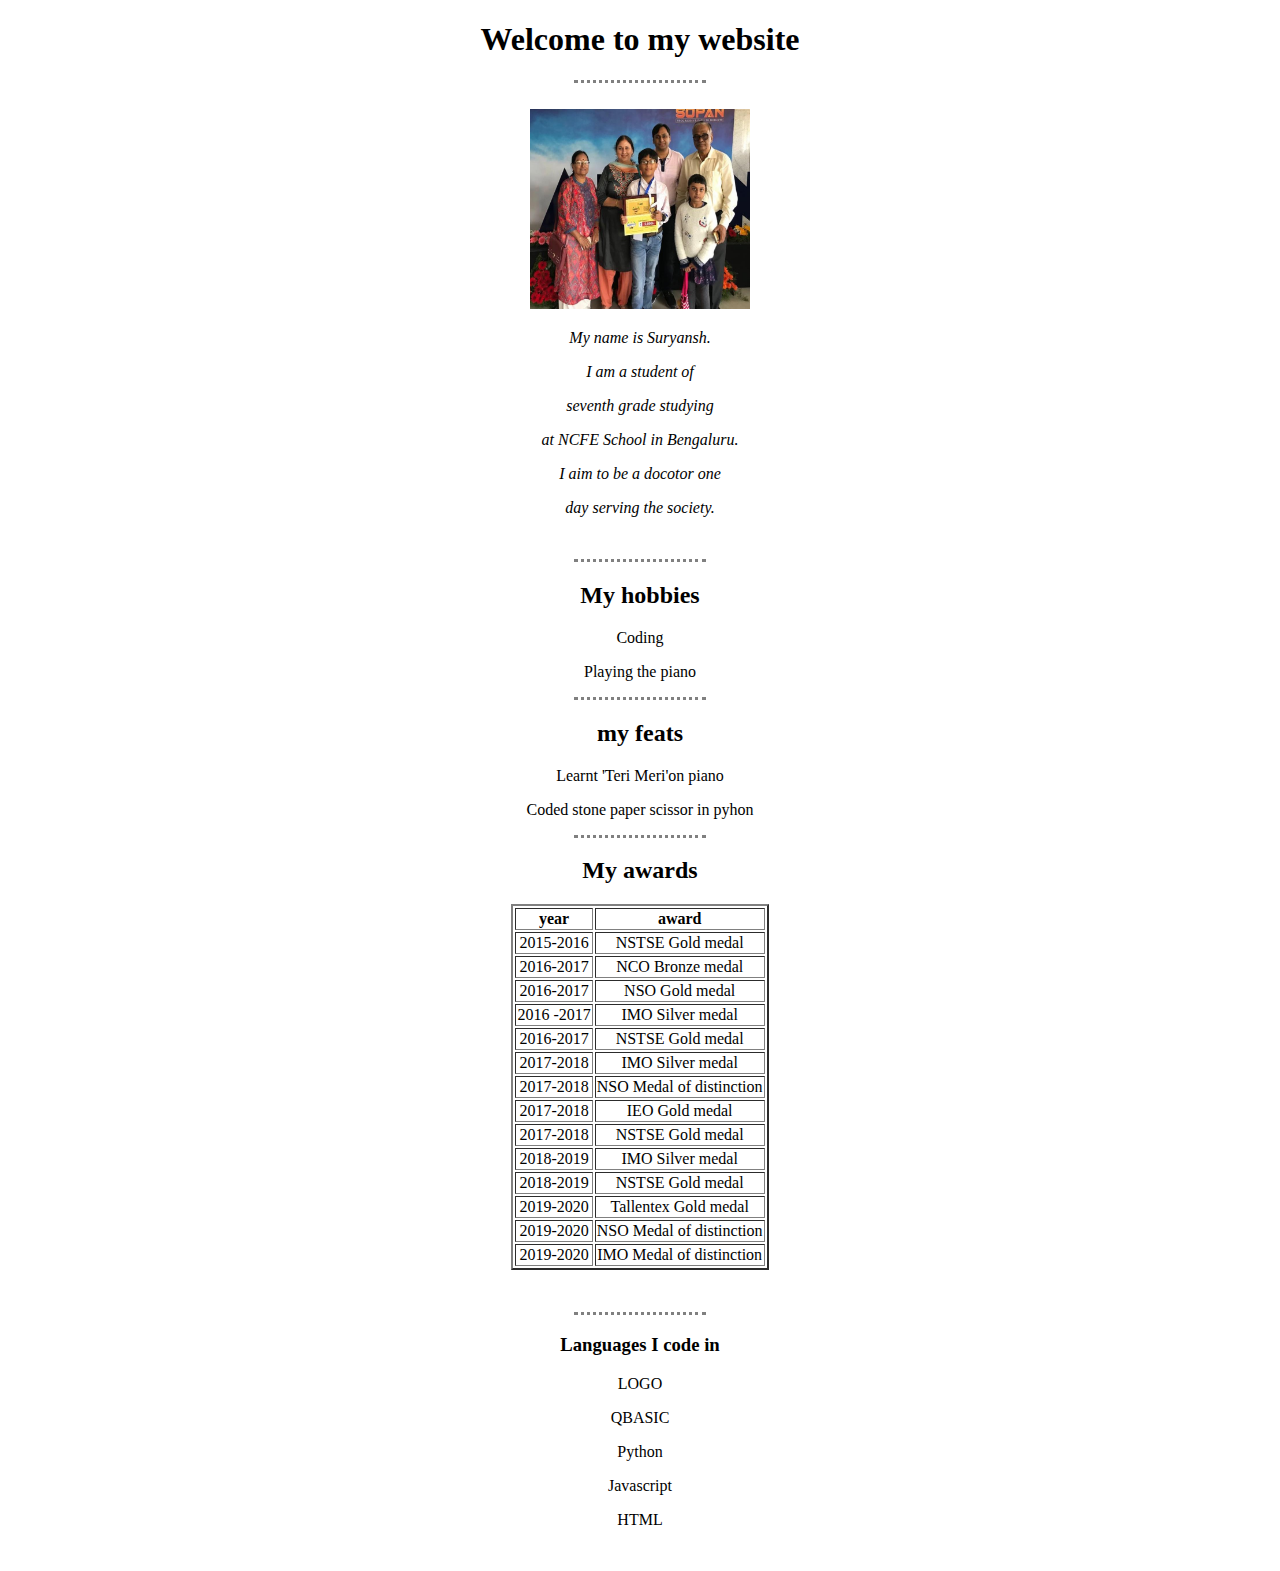
==== index.html @ 7671dc5d "third commit" ====
<!DOCTYPE html>
<html lang="en" dir="ltr">

<head>
  <meta charset="utf-8">
  <title>
    Suryansh
  </title>
  <link rel="icon" href="favicon.ico">
  <style>
    hr{
      border-style: dotted ;
      /* border-top-style:  dotted; */
      border-bottom-style: none;
      width: 10%;
      border-width:  3px;

      height: 0%;
    }
    body {
      background-image:url(https://unsplash.com/photos/3YrppYQPoCI/download) ;
      text-align: center;
    }
    h1 {

      text-align: center;
    }
    h2 {

      text-align: center;
    }

    p {

      text-align: center;
    }
    table {

      text-align: center;
    }
    img {
      text-align: center;

    }

  </style>
</head>

<body>

  <h1> Welcome to my website </h1>





  <hr>

  <br>
  <img src="images/sur_profilepic.jpg" alt="My profile pic" height="200" width="220">



    <i>



      <p>My name is Suryansh.</p>
      <p>I am a student of</p>
      <p>seventh grade studying </p>
      <p>
      at NCFE School in Bengaluru.
    </p>
       <p>
        I aim to be a docotor one
      </p>
       <p>day serving the society.</p>

    </i>


  <br>
  <hr>
  <h2>My hobbies</h2>

      <p>Coding</p>
      <p>Playing the piano</p>
    <hr>
    <h2>my feats</h2>

    <p>Learnt 'Teri Meri'on piano</p>
    <p>Coded stone paper scissor in pyhon</p>
    </ol>
    <hr>
    <h2>My awards</h2>

    <p>
      <table  align="center" border="2">
        <thead>
          <tr>
            <th>year</th>
            <th>award</th>
          </tr>
        </thead>
        <tbody>
          <tr>
            <td>2015-2016</td>
            <td>NSTSE Gold medal</td>
          </tr>
          <tr>
            <td>2016-2017</td>
            <td>NCO Bronze medal</td>
          </tr>
          <tr>
            <td>2016-2017</td>
            <td>NSO Gold medal</td>
          </tr>
          <tr>
            <td>2016 -2017</td>
            <td>IMO Silver medal</td>
          </tr>
          <tr>
            <td>2016-2017</td>
            <td>NSTSE Gold medal</td>
          </tr>
          <tr>

            <td>2017-2018</td>
            <td>IMO Silver medal</td>
          </tr>
          <tr>
            <td>2017-2018</td>
            <td>NSO Medal of distinction</td>
          </tr>
          <tr>

            <td>2017-2018</td>
            <td>IEO Gold medal</td>
          </tr>
          <tr>
            <td>2017-2018</td>
            <td>NSTSE Gold medal</td>
          </tr>
          <tr>
            <td>2018-2019</td>
            <td>IMO Silver medal</td>
          </tr>
          <tr>
            <td>2018-2019</td>
            <td>NSTSE Gold medal</td>
          </tr>
          <tr>
            <td>2019-2020</td>
            <td>Tallentex Gold medal</td>
          </tr>
          <tr>
            <td>2019-2020</td>
            <td>NSO Medal of distinction</td>
          </tr>
          <tr>
            <td>2019-2020</td>
            <td>IMO Medal of distinction</td>
          </tr>
        </tbody>
      </table>
      </p>
      <br>
      <hr>
      <h3>Languages I code in</h3>

        <p>LOGO</p>
        <p>QBASIC</p>
        <p>Python</p>
        <p>Javascript</p>
        <p>HTML</p>









  <br>





</body>

</html>
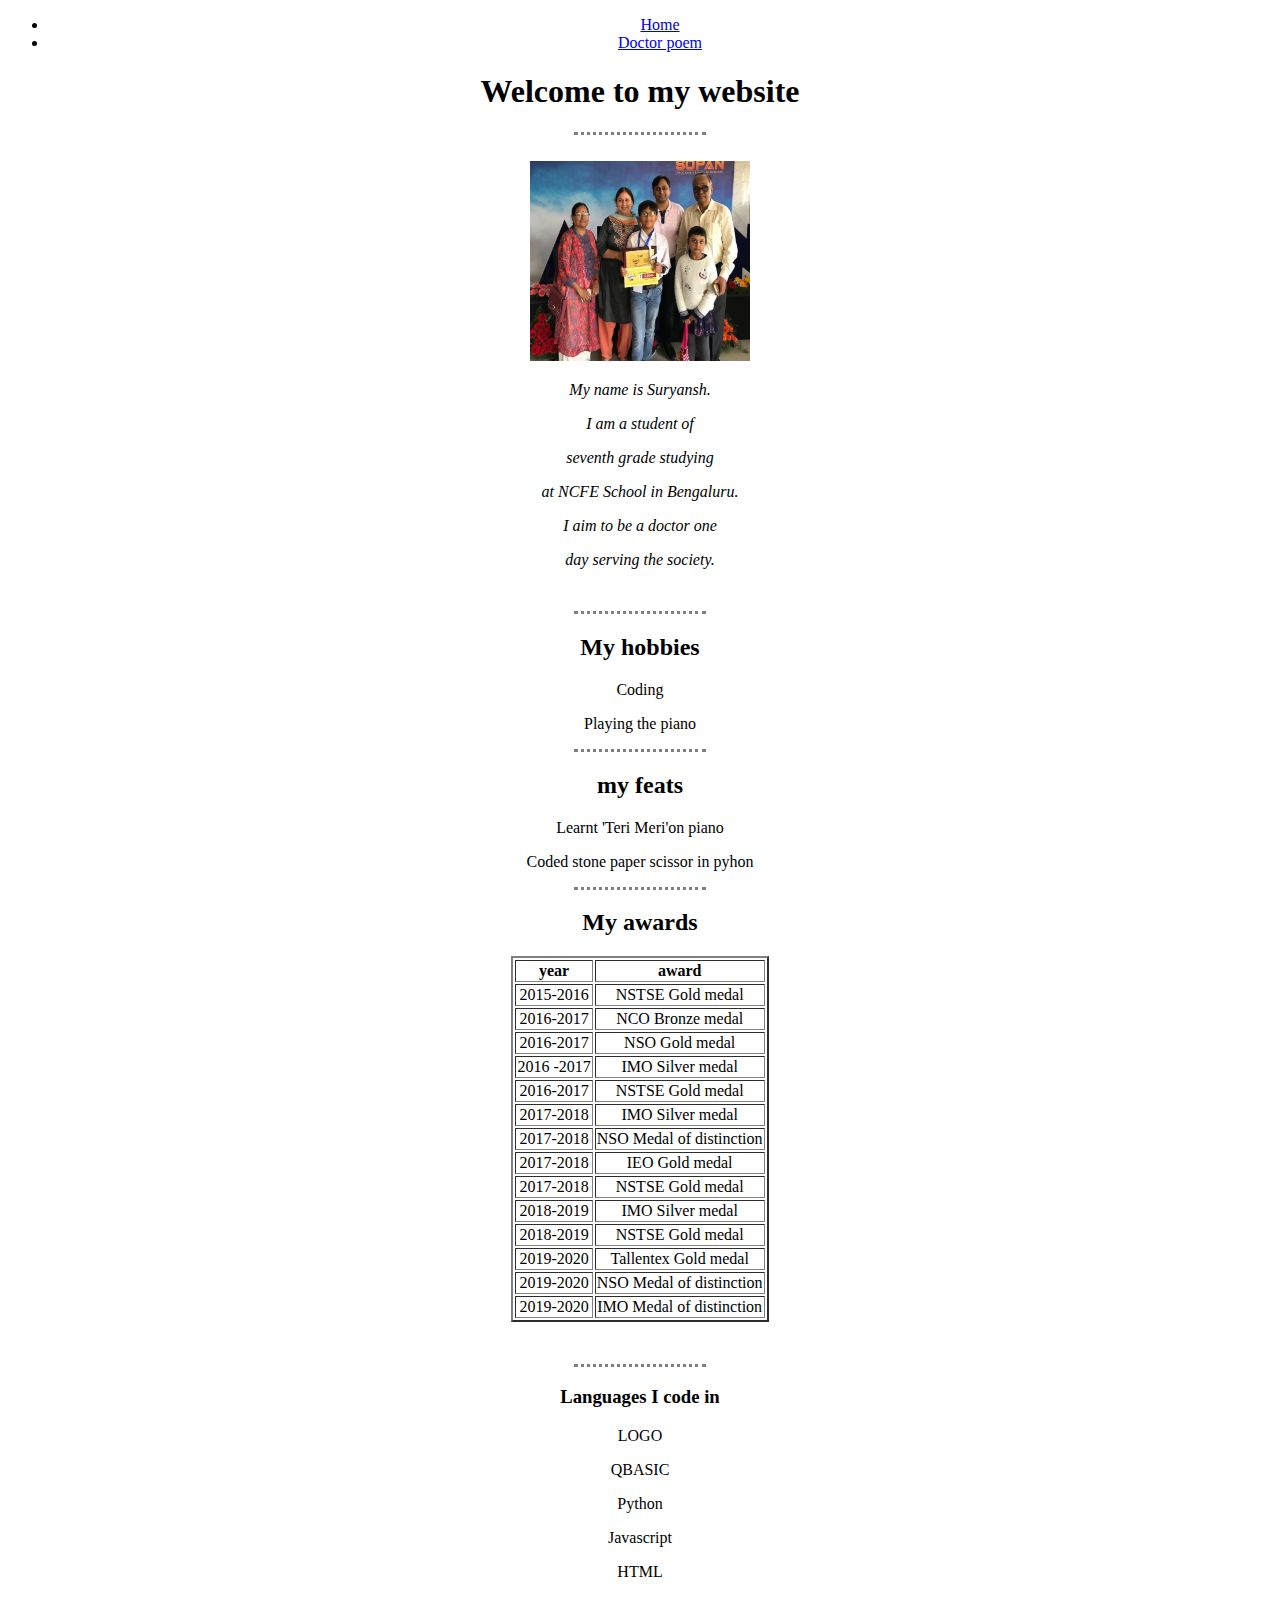
==== commit d531f108: "fourth commit" ====
--- a/index.html
+++ b/index.html
@@ -7,46 +7,16 @@
     Suryansh
   </title>
   <link rel="icon" href="favicon.ico">
-  <style>
-    hr{
-      border-style: dotted ;
-      /* border-top-style:  dotted; */
-      border-bottom-style: none;
-      width: 10%;
-      border-width:  3px;
-
-      height: 0%;
-    }
-    body {
-      background-image:url(https://unsplash.com/photos/3YrppYQPoCI/download) ;
-      text-align: center;
-    }
-    h1 {
-
-      text-align: center;
-    }
-    h2 {
-
-      text-align: center;
-    }
-
-    p {
-
-      text-align: center;
-    }
-    table {
-
-      text-align: center;
-    }
-    img {
-      text-align: center;
-
-    }
-
-  </style>
+  <link rel="stylesheet" href="styles.css">
 </head>
 
 <body>
+  <div class="">
+    <ul>
+    <li><a href="index.html">Home</a></li>
+    <li><a href="doctors.html">Doctor poem</a></li>
+    </ul>
+  </div>
 
   <h1> Welcome to my website </h1>
 
@@ -72,7 +42,7 @@
       at NCFE School in Bengaluru.
     </p>
        <p>
-        I aim to be a docotor one
+        I aim to be a doctor one
       </p>
        <p>day serving the society.</p>
 
--- a/styles.css
+++ b/styles.css
@@ -0,0 +1,34 @@
+hr{
+  border-style: dotted ;
+  /* border-top-style:  dotted; */
+  border-bottom-style: none;
+  width: 10%;
+  border-width:  3px;
+
+  height: 0%;
+}
+body {
+  background-image:url(https://unsplash.com/photos/3YrppYQPoCI/download) ;
+  text-align: center;
+}
+h1 {
+
+  text-align: center;
+}
+h2 {
+
+  text-align: center;
+}
+
+p {
+
+  text-align: center;
+}
+table {
+
+  text-align: center;
+}
+img {
+  text-align: center;
+
+}
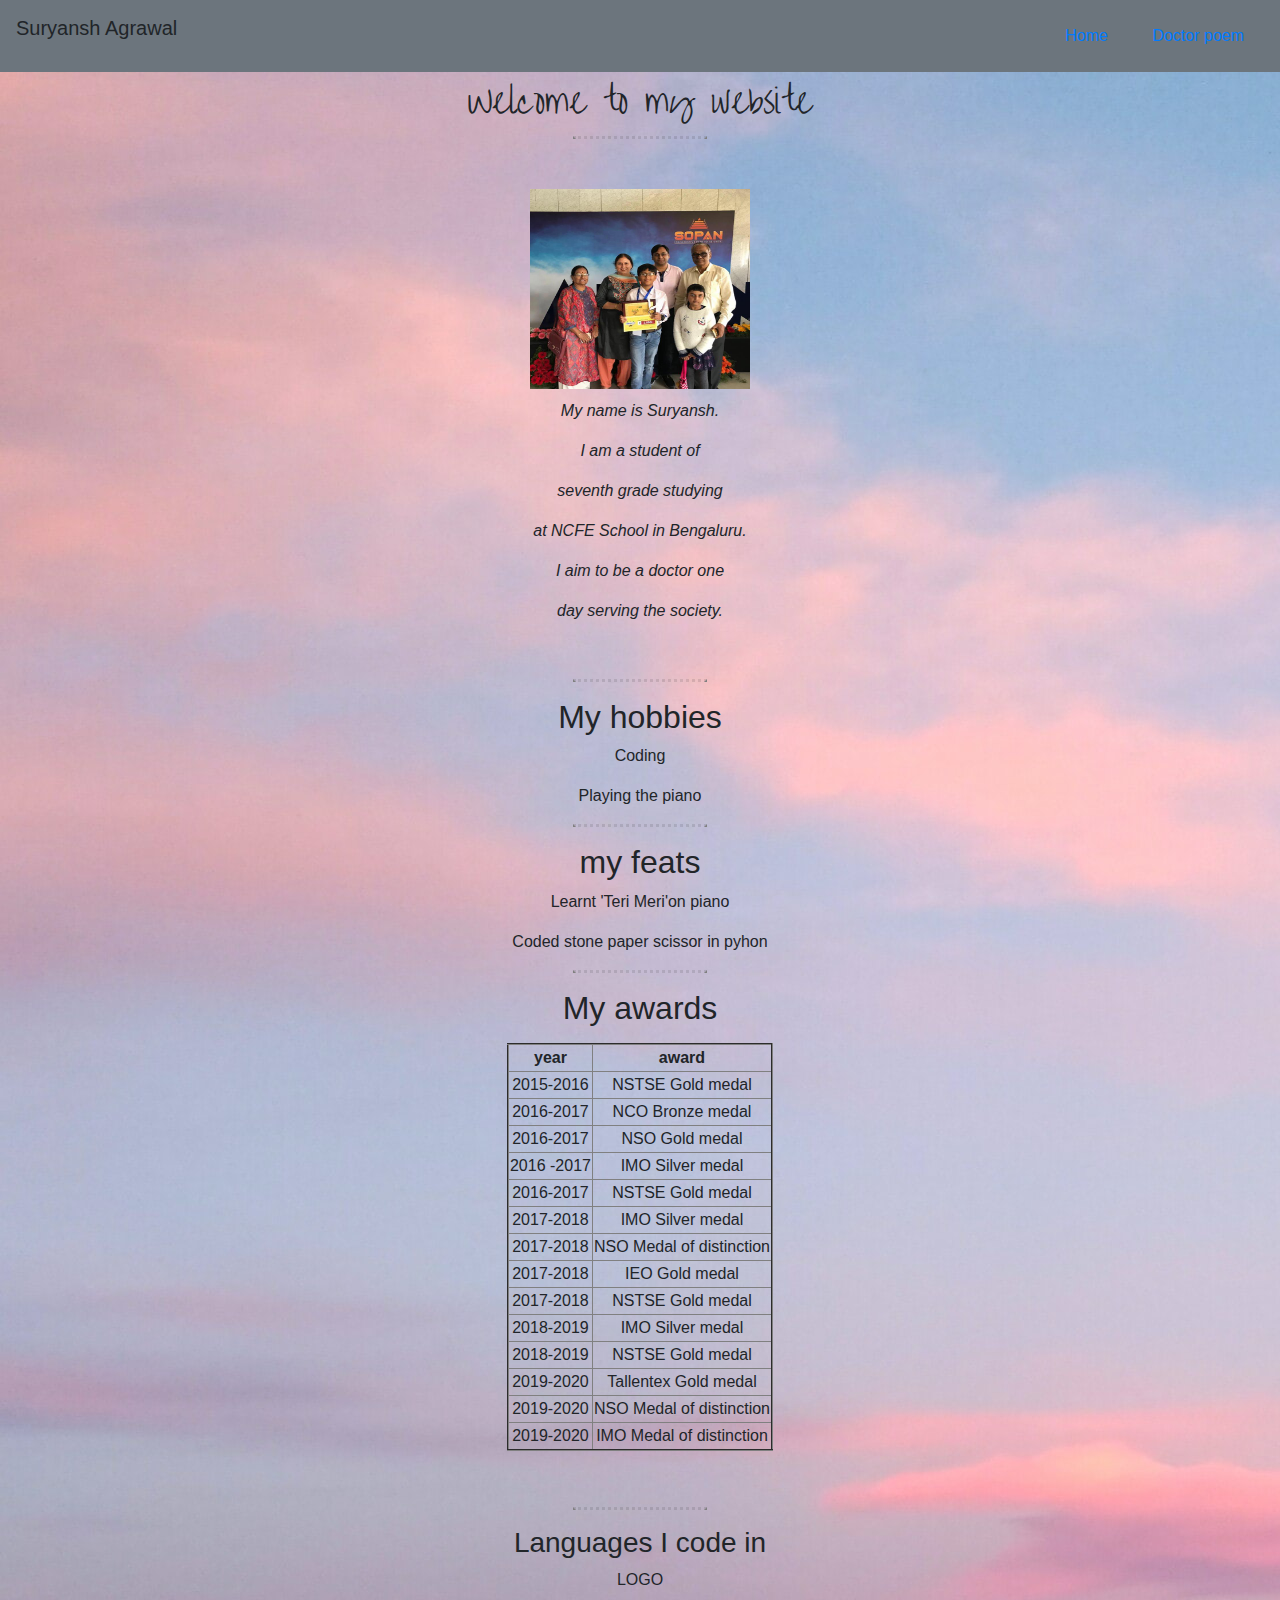
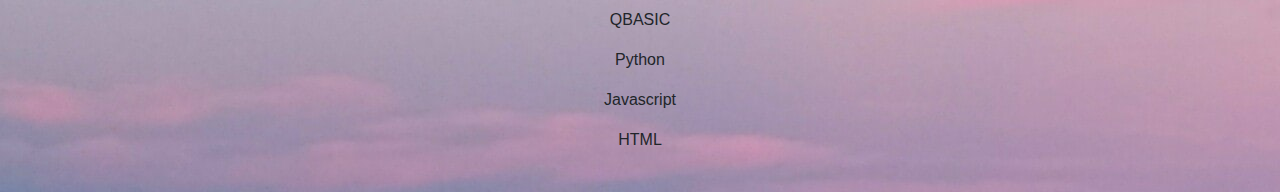
==== commit 4b9bd326: "fifth commit" ====
--- a/index.html
+++ b/index.html
@@ -6,17 +6,24 @@
   <title>
     Suryansh
   </title>
+  <link rel="stylesheet" href="https://stackpath.bootstrapcdn.com/bootstrap/4.4.1/css/bootstrap.min.css" integrity="sha384-Vkoo8x4CGsO3+Hhxv8T/Q5PaXtkKtu6ug5TOeNV6gBiFeWPGFN9MuhOf23Q9Ifjh" crossorigin="anonymous">
   <link rel="icon" href="favicon.ico">
   <link rel="stylesheet" href="styles.css">
+
+  <link href="https://fonts.googleapis.com/css?family=Liu+Jian+Mao+Cao&display=swap" rel="stylesheet">
 </head>
 
 <body>
-  <div class="">
-    <ul>
-    <li><a href="index.html">Home</a></li>
-    <li><a href="doctors.html">Doctor poem</a></li>
-    </ul>
-  </div>
+  <nav class="navbar navbar-expand navbar-lg bg-secondary">
+    <p class="navbar-brand">Suryansh Agrawal</p>
+    <div class="ml-auto">
+
+      <a href="index.html">Home</a>
+      <a href="doctors.html">Doctor poem</a>
+
+    </div>
+  </nav>
+
 
   <h1> Welcome to my website </h1>
 
@@ -27,7 +34,7 @@
   <hr>
 
   <br>
-  <img src="images/sur_profilepic.jpg" alt="My profile pic" height="200" width="220">
+  <img src="images/sur_profilepic.jpg" alt="My profile pic" height="200" width="220" align="center" class="ml-auto">
 
 
 
--- a/styles.css
+++ b/styles.css
@@ -5,18 +5,19 @@
   width: 10%;
   border-width:  3px;
 
-  height: 0%;
+  height: 0;
 }
 body {
-  background-image:url(https://unsplash.com/photos/3YrppYQPoCI/download) ;
+  background-image: url(images/bg.jpg) ;
   text-align: center;
 }
 h1 {
+  font-family: 'Liu Jian Mao Cao', cursive;
 
   text-align: center;
+
 }
 h2 {
-
   text-align: center;
 }
 
@@ -30,5 +31,23 @@
 }
 img {
   text-align: center;
+  margin: 10px auto 10px auto;
 
 }
+.tabs {
+  position: fixed;
+  top: 0;
+  margin: 0 auto 0 auto;
+}
+a {
+  margin: 10px 20px;
+  text-align: center;
+}
+/*h3{
+
+}
+*/
+nav{
+  
+  top: 0;
+}
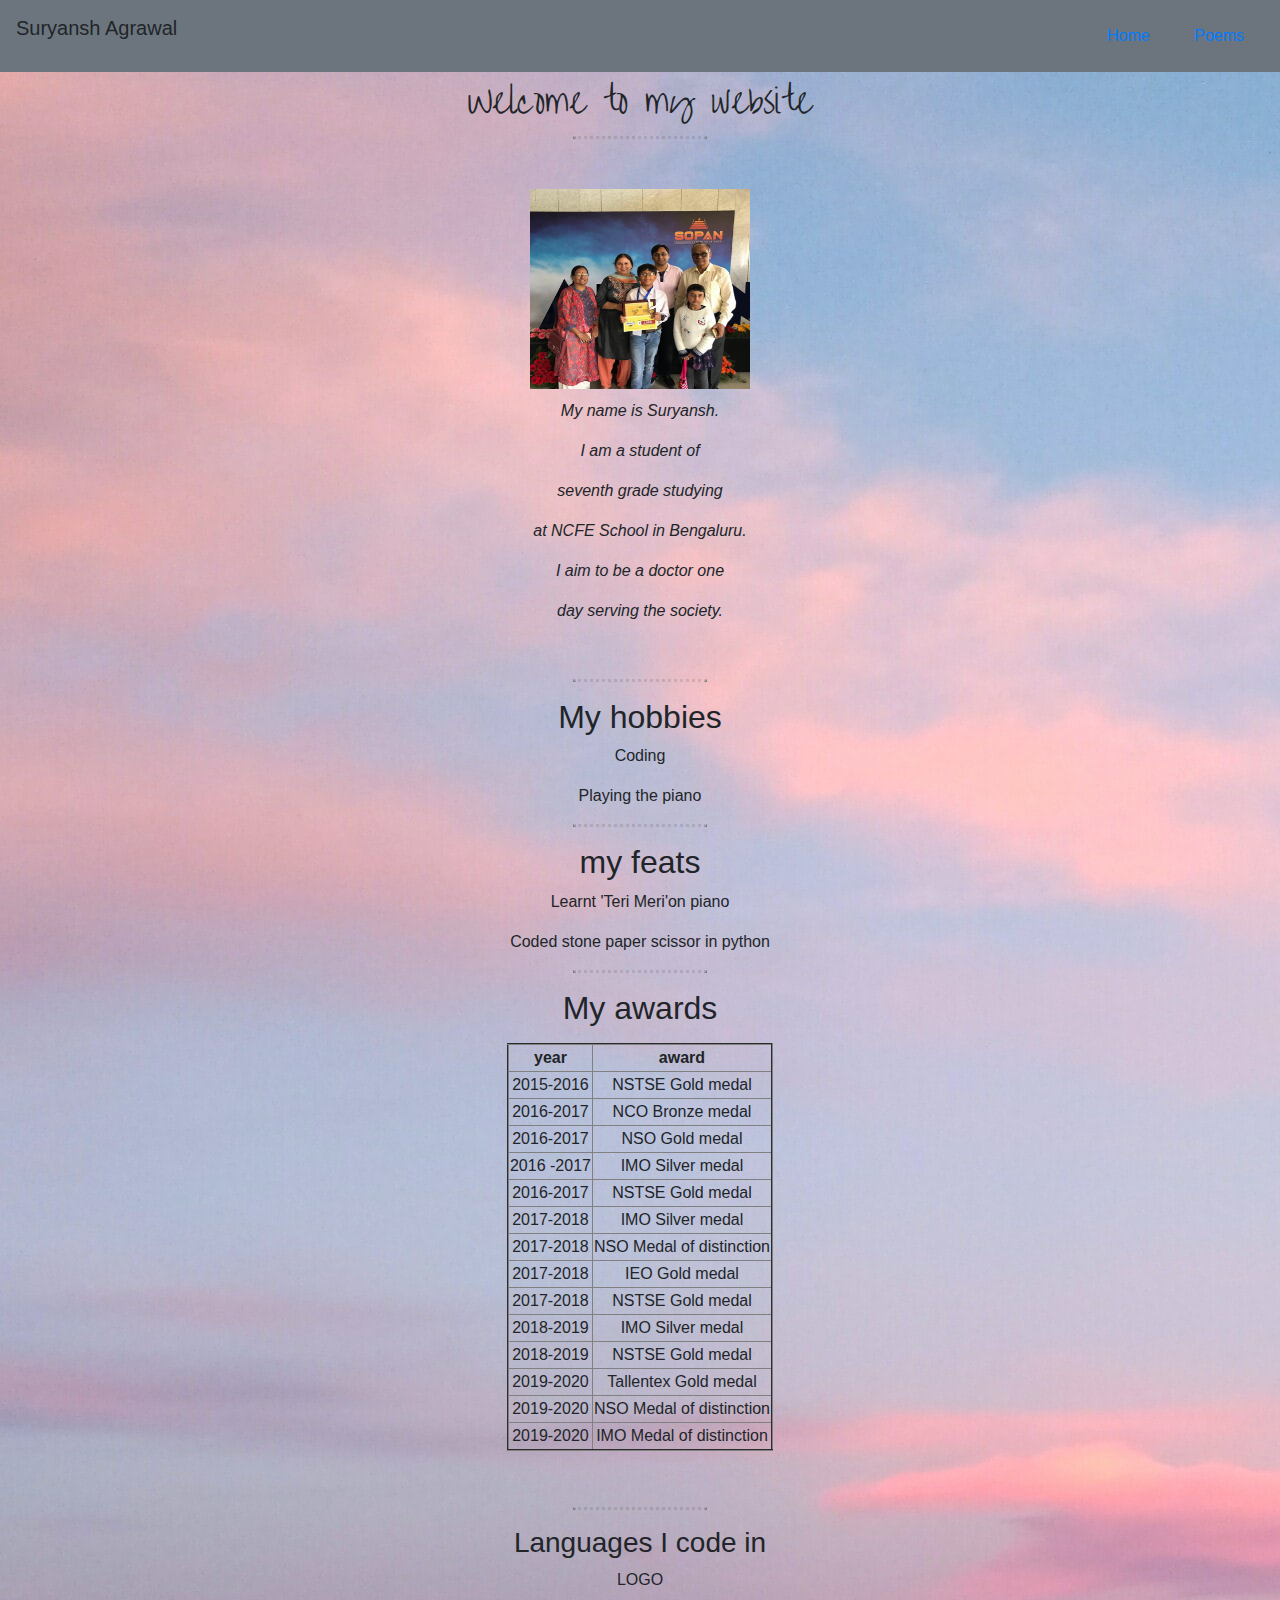
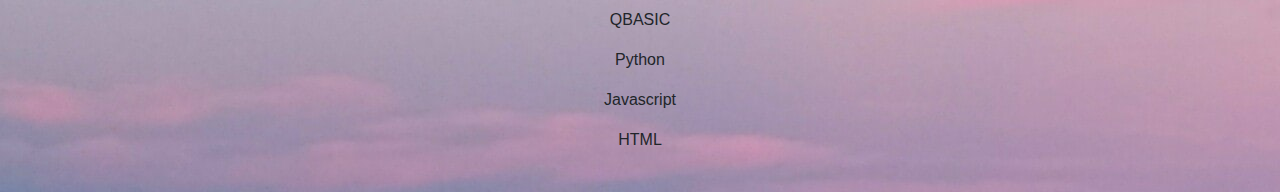
==== commit 9affa605: "sixth commit" ====
--- a/index.html
+++ b/index.html
@@ -19,7 +19,7 @@
     <div class="ml-auto">
 
       <a href="index.html">Home</a>
-      <a href="doctors.html">Doctor poem</a>
+      <a href="doctors.html">Poems</a>
 
     </div>
   </nav>
@@ -66,7 +66,7 @@
     <h2>my feats</h2>
 
     <p>Learnt 'Teri Meri'on piano</p>
-    <p>Coded stone paper scissor in pyhon</p>
+    <p>Coded stone paper scissor in python</p>
     </ol>
     <hr>
     <h2>My awards</h2>
--- a/styles.css
+++ b/styles.css
@@ -8,6 +8,7 @@
   height: 0;
 }
 body {
+
   background-image: url(images/bg.jpg) ;
   text-align: center;
 }
@@ -48,6 +49,6 @@
 }
 */
 nav{
-  
+  position: fixed;
   top: 0;
 }
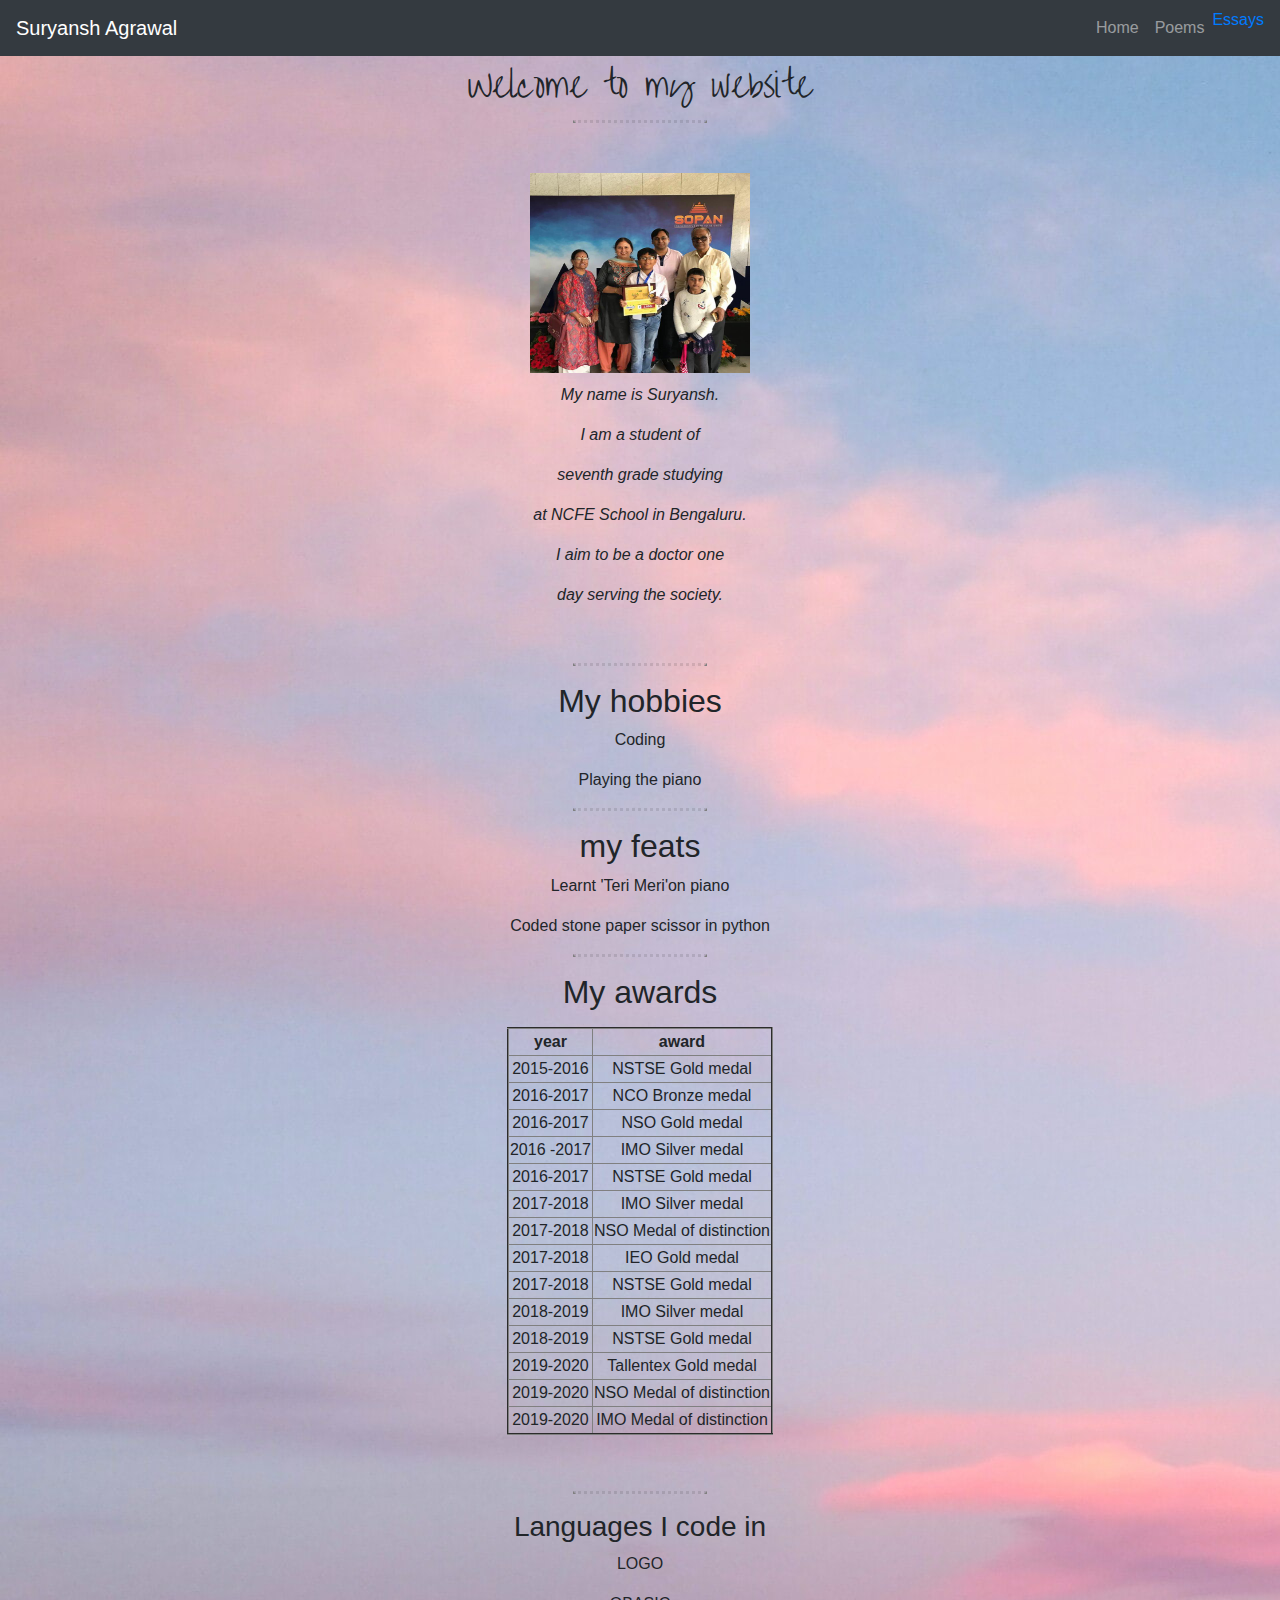
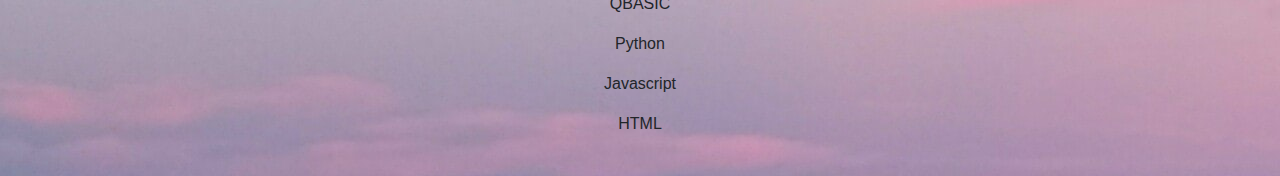
==== commit 5d7ed017: "new essays page" ====
--- a/index.html
+++ b/index.html
@@ -9,20 +9,34 @@
   <link rel="stylesheet" href="https://stackpath.bootstrapcdn.com/bootstrap/4.4.1/css/bootstrap.min.css" integrity="sha384-Vkoo8x4CGsO3+Hhxv8T/Q5PaXtkKtu6ug5TOeNV6gBiFeWPGFN9MuhOf23Q9Ifjh" crossorigin="anonymous">
   <link rel="icon" href="favicon.ico">
   <link rel="stylesheet" href="styles.css">
+  <script src="https://code.jquery.com/jquery-3.4.1.slim.min.js" integrity="sha384-J6qa4849blE2+poT4WnyKhv5vZF5SrPo0iEjwBvKU7imGFAV0wwj1yYfoRSJoZ+n" crossorigin="anonymous"></script>
+  <script src="https://cdn.jsdelivr.net/npm/popper.js@1.16.0/dist/umd/popper.min.js" integrity="sha384-Q6E9RHvbIyZFJoft+2mJbHaEWldlvI9IOYy5n3zV9zzTtmI3UksdQRVvoxMfooAo" crossorigin="anonymous"></script>
+  <script src="https://stackpath.bootstrapcdn.com/bootstrap/4.4.1/js/bootstrap.min.js" integrity="sha384-wfSDF2E50Y2D1uUdj0O3uMBJnjuUD4Ih7YwaYd1iqfktj0Uod8GCExl3Og8ifwB6" crossorigin="anonymous"></script>
 
   <link href="https://fonts.googleapis.com/css?family=Liu+Jian+Mao+Cao&display=swap" rel="stylesheet">
 </head>
 
 <body>
-  <nav class="navbar navbar-expand navbar-lg bg-secondary">
-    <p class="navbar-brand">Suryansh Agrawal</p>
-    <div class="ml-auto">
+  <nav class="navbar navbar-expand-lg navbar-dark bg-dark">
+    <a class="navbar-brand" href="#ref">Suryansh Agrawal</a>
+    <button class="navbar-toggler" type="button" data-toggle="collapse" data-target="#navbarSupportedContent" aria-controls="navbarSupportedContent" aria-expanded="false" aria-label="Toggle navigation">
+      <span class="navbar-toggler-icon"></span>
+    </button>
 
-      <a href="index.html">Home</a>
-      <a href="doctors.html">Poems</a>
+    <div class="collapse navbar-collapse" id="navbarSupportedContent">
+      <ul class="navbar-nav ml-auto">
+        
+          <a class="nav-link" href="index.html">Home</a>
+       
+        
+          <a class="nav-link" href="doctors.html">Poems</a>
+      
+        <a href="essay.html">Essays</a>
 
+      </ul>
     </div>
   </nav>
+
 
 
   <h1> Welcome to my website </h1>
@@ -34,122 +48,122 @@
   <hr>
 
   <br>
-  <img src="images/sur_profilepic.jpg" alt="My profile pic" height="200" width="220" align="center" class="ml-auto">
+  <img id="ref" src="images/sur_profilepic.jpg" alt="My profile pic" height="200" width="220" align="center" class="ml-auto">
 
 
 
-    <i>
+  <i>
 
 
 
-      <p>My name is Suryansh.</p>
-      <p>I am a student of</p>
-      <p>seventh grade studying </p>
-      <p>
+    <p>My name is Suryansh.</p>
+    <p>I am a student of</p>
+    <p>seventh grade studying </p>
+    <p>
       at NCFE School in Bengaluru.
     </p>
-       <p>
-        I aim to be a doctor one
-      </p>
-       <p>day serving the society.</p>
+    <p>
+      I aim to be a doctor one
+    </p>
+    <p>day serving the society.</p>
 
-    </i>
+  </i>
 
 
   <br>
   <hr>
   <h2>My hobbies</h2>
 
-      <p>Coding</p>
-      <p>Playing the piano</p>
-    <hr>
-    <h2>my feats</h2>
+  <p>Coding</p>
+  <p>Playing the piano</p>
+  <hr>
+  <h2>my feats</h2>
 
-    <p>Learnt 'Teri Meri'on piano</p>
-    <p>Coded stone paper scissor in python</p>
-    </ol>
-    <hr>
-    <h2>My awards</h2>
+  <p>Learnt 'Teri Meri'on piano</p>
+  <p>Coded stone paper scissor in python</p>
+  </ol>
+  <hr>
+  <h2>My awards</h2>
 
-    <p>
-      <table  align="center" border="2">
-        <thead>
-          <tr>
-            <th>year</th>
-            <th>award</th>
-          </tr>
-        </thead>
-        <tbody>
-          <tr>
-            <td>2015-2016</td>
-            <td>NSTSE Gold medal</td>
-          </tr>
-          <tr>
-            <td>2016-2017</td>
-            <td>NCO Bronze medal</td>
-          </tr>
-          <tr>
-            <td>2016-2017</td>
-            <td>NSO Gold medal</td>
-          </tr>
-          <tr>
-            <td>2016 -2017</td>
-            <td>IMO Silver medal</td>
-          </tr>
-          <tr>
-            <td>2016-2017</td>
-            <td>NSTSE Gold medal</td>
-          </tr>
-          <tr>
+  <p>
+    <table align="center" border="2">
+      <thead>
+        <tr>
+          <th>year</th>
+          <th>award</th>
+        </tr>
+      </thead>
+      <tbody>
+        <tr>
+          <td>2015-2016</td>
+          <td>NSTSE Gold medal</td>
+        </tr>
+        <tr>
+          <td>2016-2017</td>
+          <td>NCO Bronze medal</td>
+        </tr>
+        <tr>
+          <td>2016-2017</td>
+          <td>NSO Gold medal</td>
+        </tr>
+        <tr>
+          <td>2016 -2017</td>
+          <td>IMO Silver medal</td>
+        </tr>
+        <tr>
+          <td>2016-2017</td>
+          <td>NSTSE Gold medal</td>
+        </tr>
+        <tr>
 
-            <td>2017-2018</td>
-            <td>IMO Silver medal</td>
-          </tr>
-          <tr>
-            <td>2017-2018</td>
-            <td>NSO Medal of distinction</td>
-          </tr>
-          <tr>
+          <td>2017-2018</td>
+          <td>IMO Silver medal</td>
+        </tr>
+        <tr>
+          <td>2017-2018</td>
+          <td>NSO Medal of distinction</td>
+        </tr>
+        <tr>
 
-            <td>2017-2018</td>
-            <td>IEO Gold medal</td>
-          </tr>
-          <tr>
-            <td>2017-2018</td>
-            <td>NSTSE Gold medal</td>
-          </tr>
-          <tr>
-            <td>2018-2019</td>
-            <td>IMO Silver medal</td>
-          </tr>
-          <tr>
-            <td>2018-2019</td>
-            <td>NSTSE Gold medal</td>
-          </tr>
-          <tr>
-            <td>2019-2020</td>
-            <td>Tallentex Gold medal</td>
-          </tr>
-          <tr>
-            <td>2019-2020</td>
-            <td>NSO Medal of distinction</td>
-          </tr>
-          <tr>
-            <td>2019-2020</td>
-            <td>IMO Medal of distinction</td>
-          </tr>
-        </tbody>
-      </table>
-      </p>
-      <br>
-      <hr>
-      <h3>Languages I code in</h3>
+          <td>2017-2018</td>
+          <td>IEO Gold medal</td>
+        </tr>
+        <tr>
+          <td>2017-2018</td>
+          <td>NSTSE Gold medal</td>
+        </tr>
+        <tr>
+          <td>2018-2019</td>
+          <td>IMO Silver medal</td>
+        </tr>
+        <tr>
+          <td>2018-2019</td>
+          <td>NSTSE Gold medal</td>
+        </tr>
+        <tr>
+          <td>2019-2020</td>
+          <td>Tallentex Gold medal</td>
+        </tr>
+        <tr>
+          <td>2019-2020</td>
+          <td>NSO Medal of distinction</td>
+        </tr>
+        <tr>
+          <td>2019-2020</td>
+          <td>IMO Medal of distinction</td>
+        </tr>
+      </tbody>
+    </table>
+  </p>
+  <br>
+  <hr>
+  <h3>Languages I code in</h3>
 
-        <p>LOGO</p>
-        <p>QBASIC</p>
-        <p>Python</p>
-        <p>Javascript</p>
-        <p>HTML</p>
+  <p>LOGO</p>
+  <p>QBASIC</p>
+  <p>Python</p>
+  <p>Javascript</p>
+  <p>HTML</p>
 
 
 
--- a/styles.css
+++ b/styles.css
@@ -40,10 +40,10 @@
   top: 0;
   margin: 0 auto 0 auto;
 }
-a {
+/* a {
   margin: 10px 20px;
   text-align: center;
-}
+} */
 /*h3{
 
 }
@@ -52,3 +52,11 @@
   position: fixed;
   top: 0;
 }
+@media (max-width:350px){
+
+  body{
+    font-size: 2.5rem;
+  }
+
+
+}
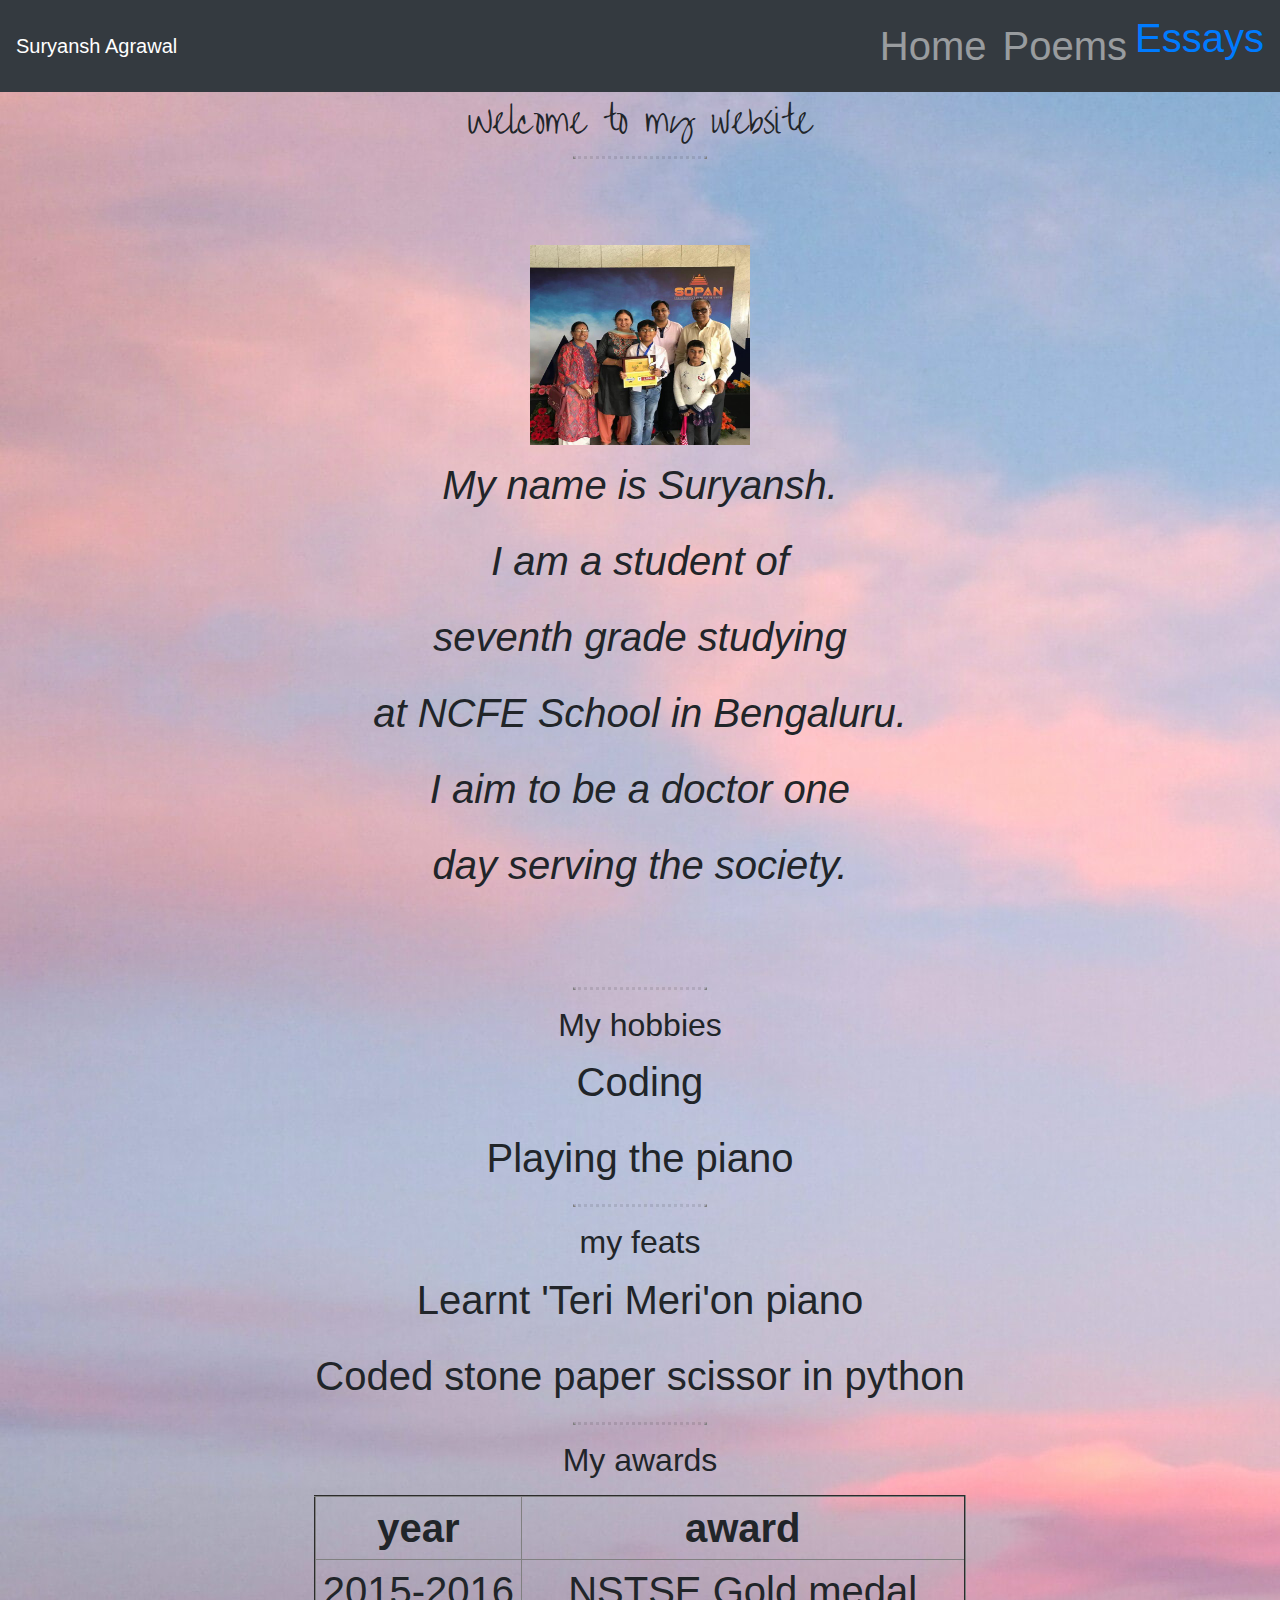
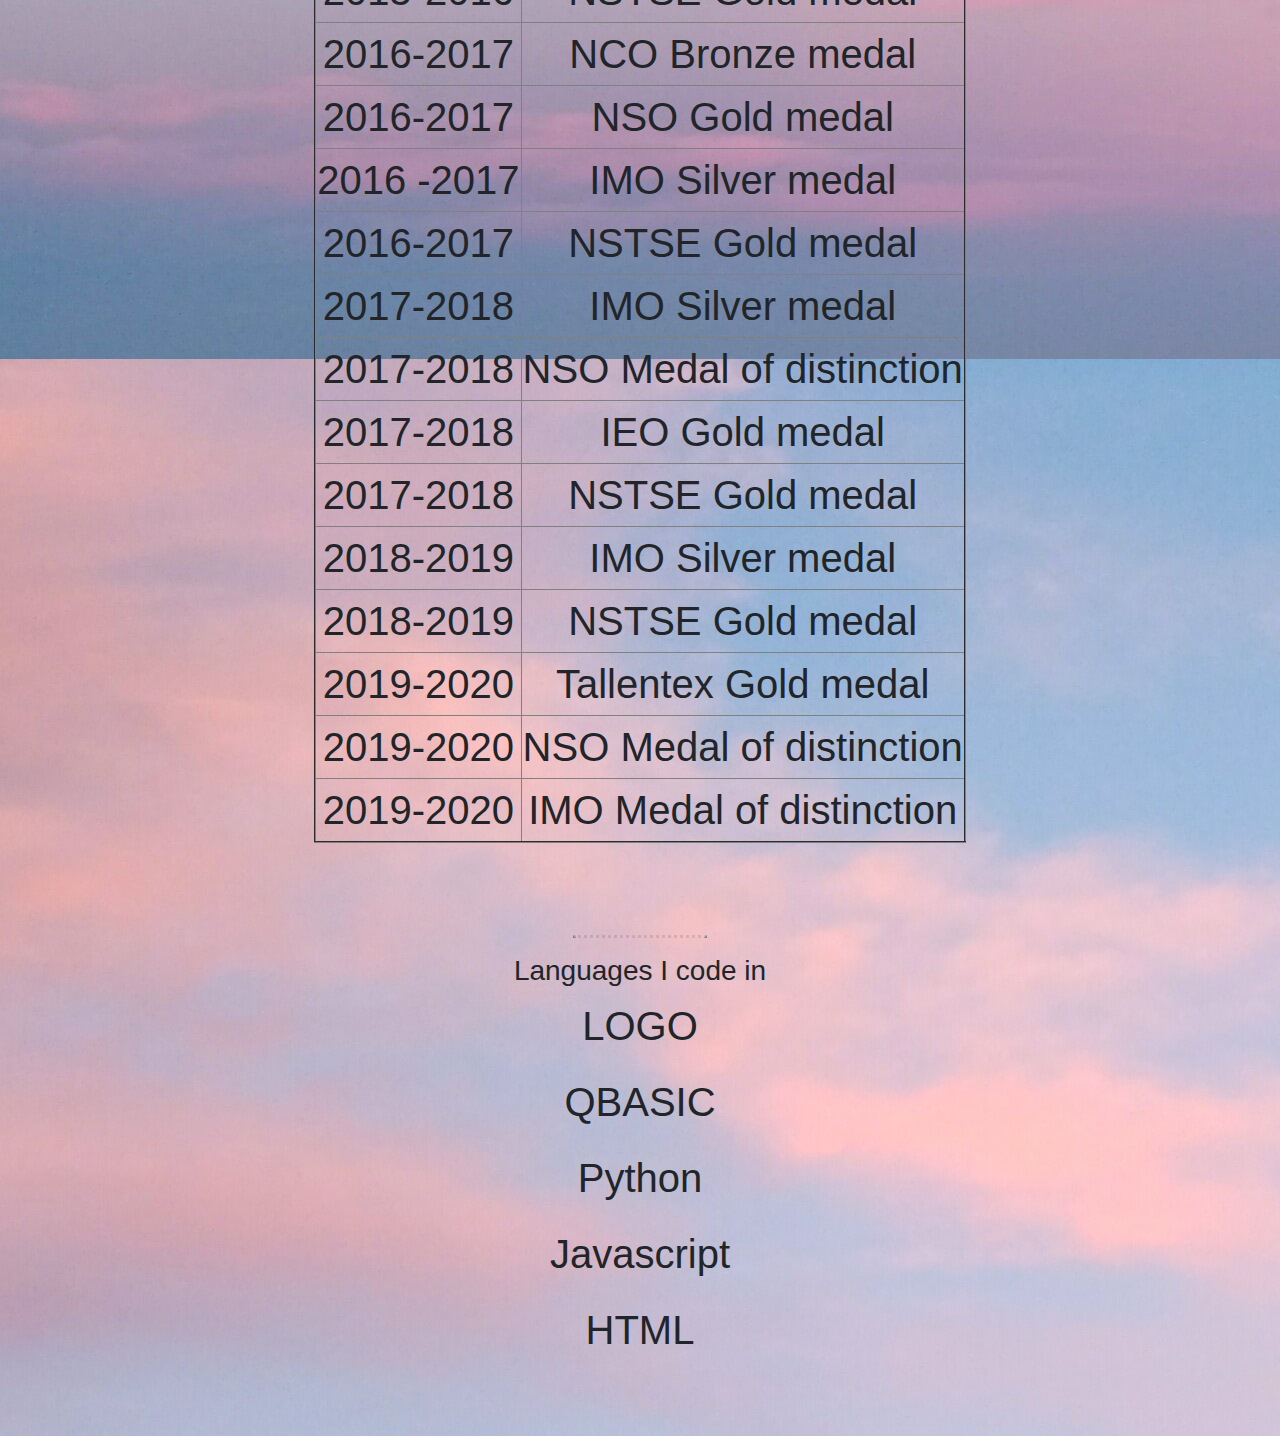
==== commit ec271ebc: "added google analytics" ====
--- a/index.html
+++ b/index.html
@@ -14,6 +14,16 @@
   <script src="https://stackpath.bootstrapcdn.com/bootstrap/4.4.1/js/bootstrap.min.js" integrity="sha384-wfSDF2E50Y2D1uUdj0O3uMBJnjuUD4Ih7YwaYd1iqfktj0Uod8GCExl3Og8ifwB6" crossorigin="anonymous"></script>
 
   <link href="https://fonts.googleapis.com/css?family=Liu+Jian+Mao+Cao&display=swap" rel="stylesheet">
+  <!-- Global site tag (gtag.js) - Google Analytics -->
+<script async src="https://www.googletagmanager.com/gtag/js?id=UA-166000470-1"></script>
+<script>
+  window.dataLayer = window.dataLayer || [];
+  function gtag(){dataLayer.push(arguments);}
+  gtag('js', new Date());
+
+  gtag('config', 'UA-166000470-1');
+</script>
+
 </head>
 
 <body>
--- a/styles.css
+++ b/styles.css
@@ -52,7 +52,7 @@
   position: fixed;
   top: 0;
 }
-@media (max-width:350px){
+@media (min-height:900px){
 
   body{
     font-size: 2.5rem;
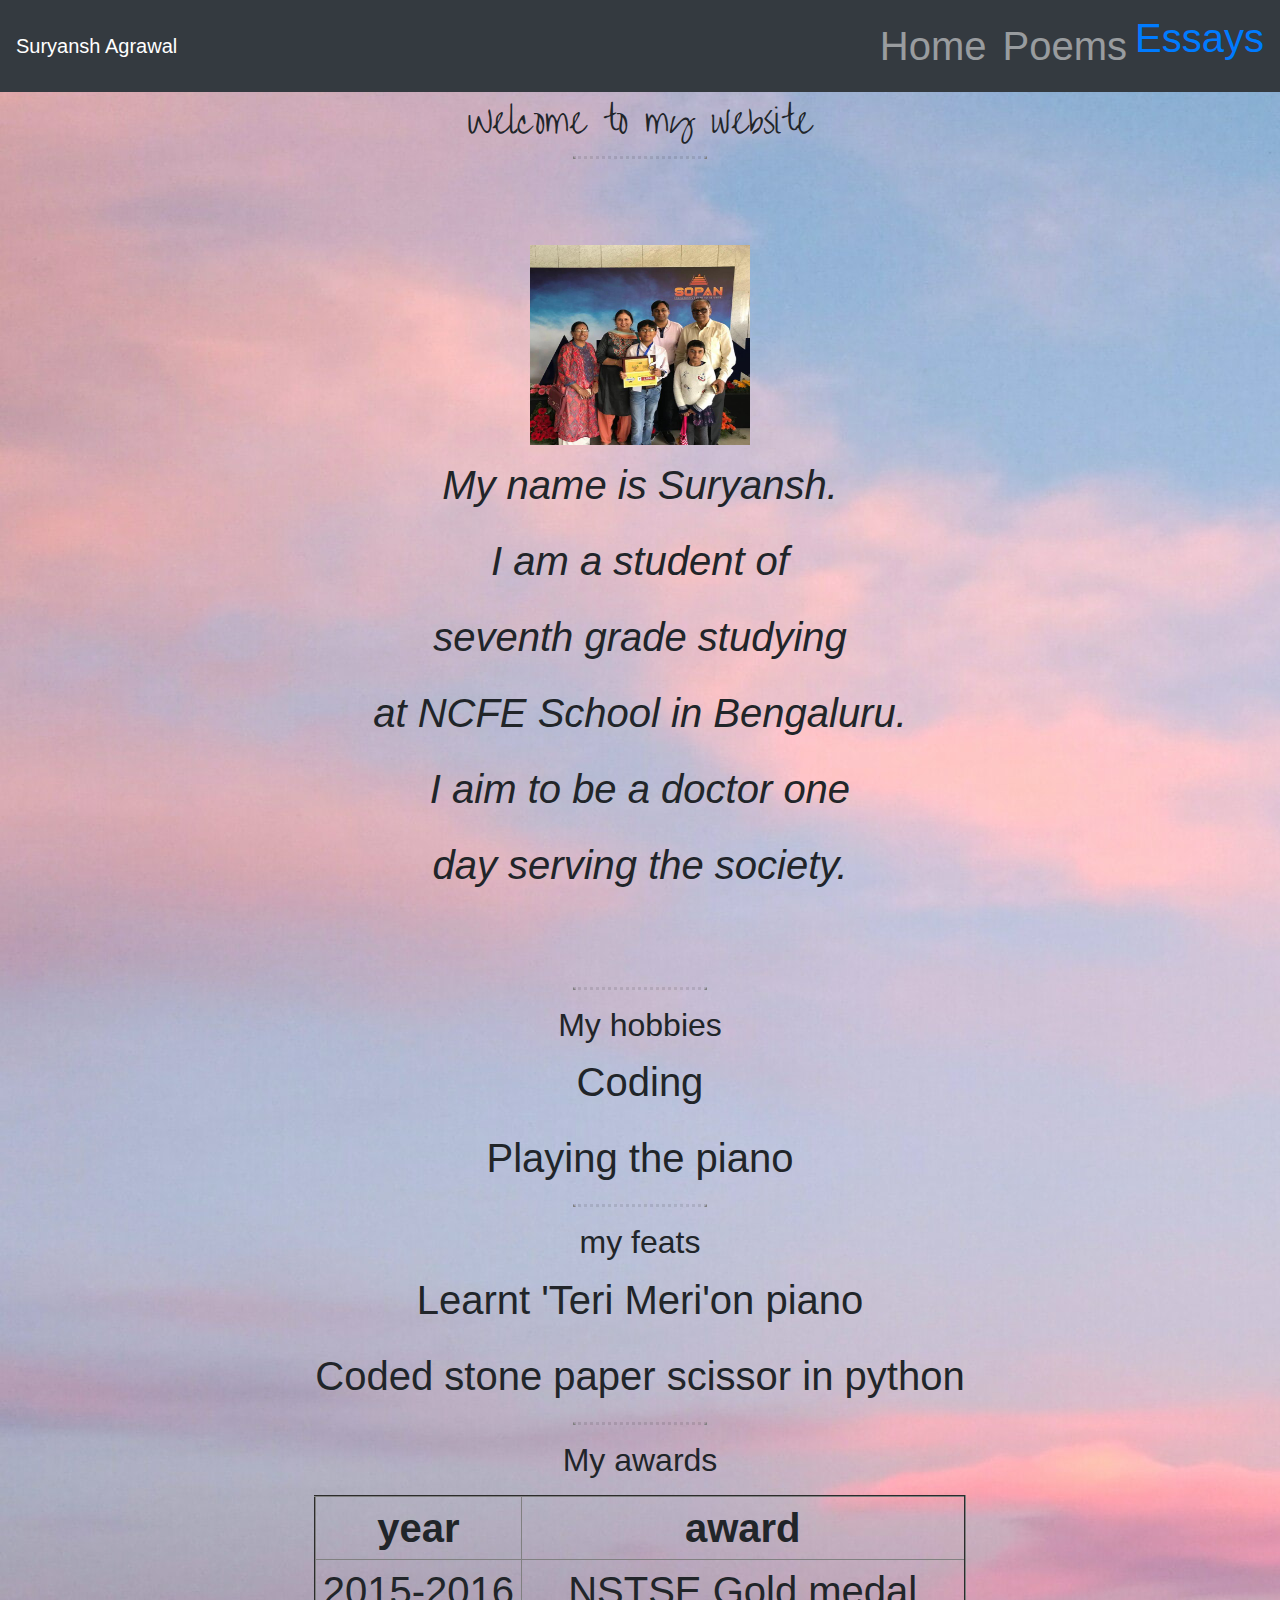
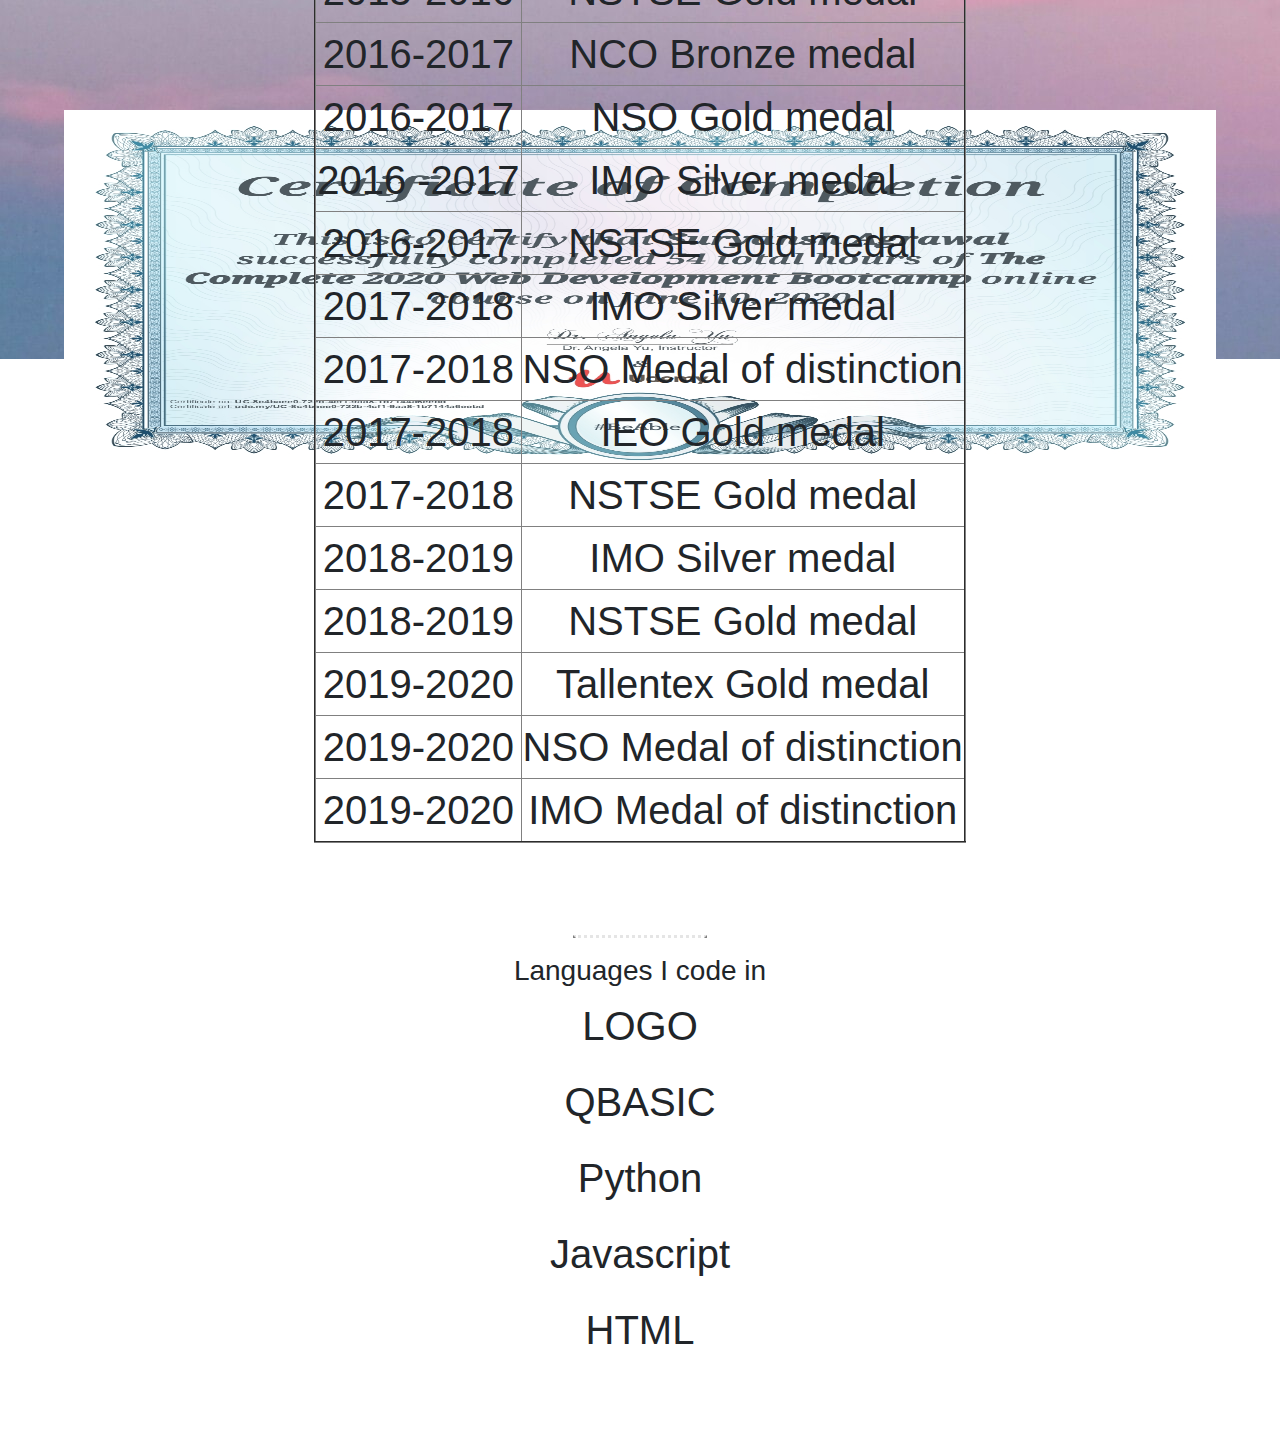
==== commit 2e24ec65: "added udemy certificate" ====
--- a/index.html
+++ b/index.html
@@ -7,7 +7,7 @@
     Suryansh
   </title>
   <link rel="stylesheet" href="https://stackpath.bootstrapcdn.com/bootstrap/4.4.1/css/bootstrap.min.css" integrity="sha384-Vkoo8x4CGsO3+Hhxv8T/Q5PaXtkKtu6ug5TOeNV6gBiFeWPGFN9MuhOf23Q9Ifjh" crossorigin="anonymous">
-  <link rel="icon" href="favicon.ico">
+  <link rel="shortcut icon" href="boy (1).svg" type="image/x-icon">
   <link rel="stylesheet" href="styles.css">
   <script src="https://code.jquery.com/jquery-3.4.1.slim.min.js" integrity="sha384-J6qa4849blE2+poT4WnyKhv5vZF5SrPo0iEjwBvKU7imGFAV0wwj1yYfoRSJoZ+n" crossorigin="anonymous"></script>
   <script src="https://cdn.jsdelivr.net/npm/popper.js@1.16.0/dist/umd/popper.min.js" integrity="sha384-Q6E9RHvbIyZFJoft+2mJbHaEWldlvI9IOYy5n3zV9zzTtmI3UksdQRVvoxMfooAo" crossorigin="anonymous"></script>
@@ -27,7 +27,7 @@
 </head>
 
 <body>
-  <nav class="navbar navbar-expand-lg navbar-dark bg-dark">
+  <nav class="navbar navbar-expand-lg navbar-dark bg-dark" id="mera-nav">
     <a class="navbar-brand" href="#ref">Suryansh Agrawal</a>
     <button class="navbar-toggler" type="button" data-toggle="collapse" data-target="#navbarSupportedContent" aria-controls="navbarSupportedContent" aria-expanded="false" aria-label="Toggle navigation">
       <span class="navbar-toggler-icon"></span>
@@ -185,7 +185,7 @@
 
   <br>
 
-
+<img class="certificate" src="images/meraUdemyCertificate.jpg" alt="my certificate"  style="position: absolute; top:10vh; left:5vw; z-index:-10">
 
 
 
--- a/styles.css
+++ b/styles.css
@@ -1,39 +1,40 @@
-hr{
-  border-style: dotted ;
+hr {
+  border-style: dotted;
   /* border-top-style:  dotted; */
   border-bottom-style: none;
   width: 10%;
-  border-width:  3px;
+  border-width: 3px;
 
   height: 0;
 }
+#mera-nav {
+  position: sticky;
+  top: 0;
+}
 body {
-
-  background-image: url(images/bg.jpg) ;
+  background-image: url(images/bg.jpg);
+  background-repeat: no-repeat;
+  background-attachment: fixed;
   text-align: center;
 }
 h1 {
-  font-family: 'Liu Jian Mao Cao', cursive;
+  font-family: "Liu Jian Mao Cao", cursive;
 
   text-align: center;
-
 }
 h2 {
   text-align: center;
 }
 
 p {
-
   text-align: center;
 }
 table {
-
   text-align: center;
 }
 img {
   text-align: center;
   margin: 10px auto 10px auto;
-
 }
 .tabs {
   position: fixed;
@@ -48,15 +49,27 @@
 
 }
 */
-nav{
+nav {
   position: fixed;
   top: 0;
 }
-@media (min-height:900px){
-
-  body{
+.certificate {
+  height: 300px;
+  width: 400px;
+  position: absolute;
+  top: 10vh;
+  left: 5vw;
+  z-index: -10;
+}
+@media (min-height: 900px) {
+  body {
     font-size: 2.5rem;
+    height: 200vh;
   }
-
-
+  .certificate{
+    height: 40vh;
+    width:90vw;
+    margin: 180vh auto 20vh;
+    bottom:0;
+  }
 }
